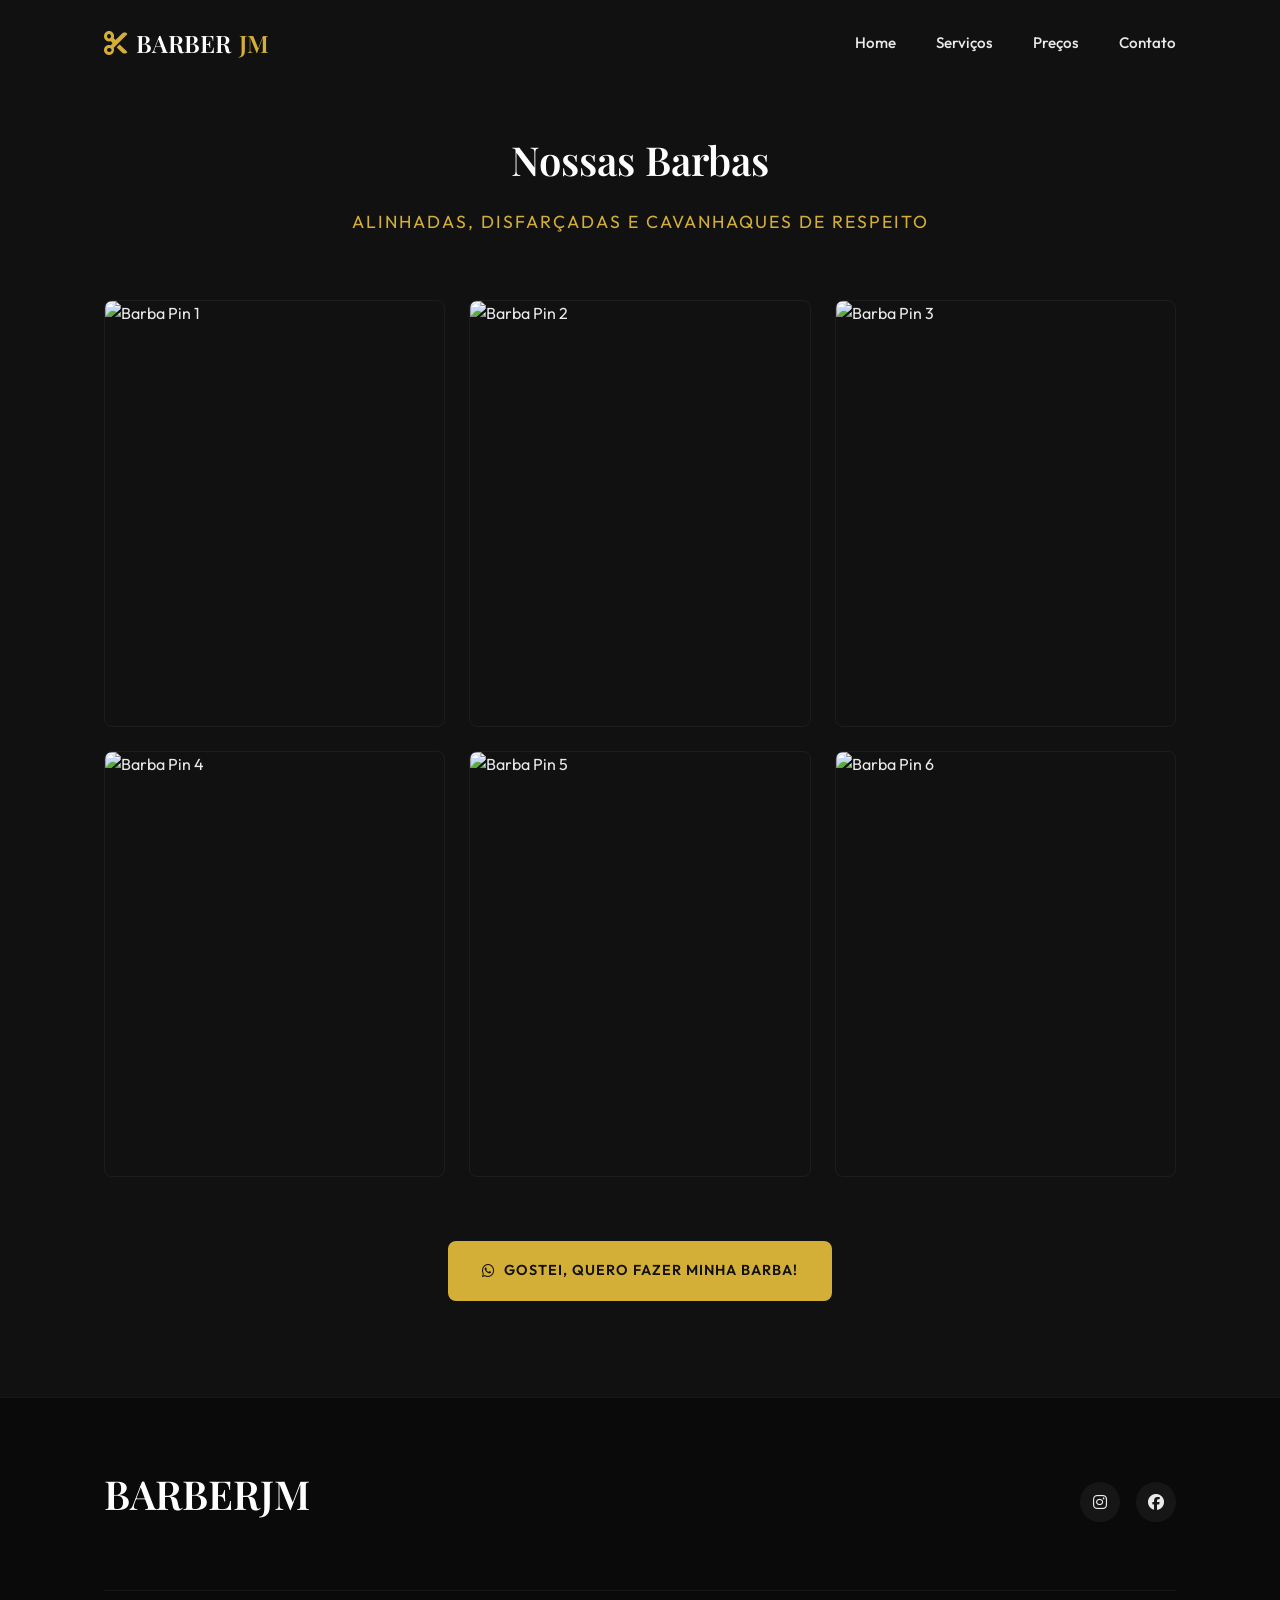
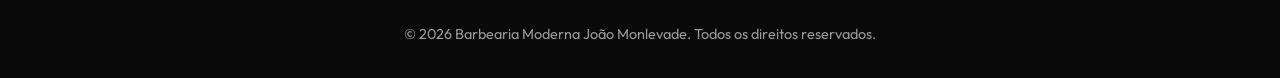
==== barbas.html @ 03efd975 "Adiciona paginas de galeria de cortes" ====
<!DOCTYPE html>
<html lang="pt-BR">

<head>
    <meta charset="UTF-8">
    <meta name="viewport" content="width=device-width, initial-scale=1.0">
    <meta name="description"
        content="Galeria de barbas alinhadas, disfarçadas e cavanhaques da melhor barbearia em João Monlevade.">
    <meta name="keywords"
        content="Barbearia em João Monlevade, Barba Alinhada, Cavanhaque, Barba Disfarçada, Barbeiro João Monlevade, Galeria de Barbas">
    <title>Galeria de Barbas | Barbearia Moderna</title>

    <!-- Google Fonts -->
    <link rel="preconnect" href="https://fonts.googleapis.com">
    <link rel="preconnect" href="https://fonts.gstatic.com" crossorigin>
    <link
        href="https://fonts.googleapis.com/css2?family=Outfit:wght@300;400;600;800&family=Playfair+Display:ital,wght@0,600;1,600&display=swap"
        rel="stylesheet">

    <!-- Font Awesome for Icons -->
    <link rel="stylesheet" href="https://cdnjs.cloudflare.com/ajax/libs/font-awesome/6.4.0/css/all.min.css">

    <!-- Custom CSS -->
    <link rel="stylesheet" href="css/style.css">
</head>

<body>
    <nav class="navbar scrolled">
        <div class="nav-container">
            <a href="index.html" class="logo">
                <i class="fa-solid fa-scissors"></i> BARBER<span>JM</span>
            </a>
            <ul class="nav-links">
                <li><a href="index.html#home">Home</a></li>
                <li><a href="index.html#servicos">Serviços</a></li>
                <li><a href="index.html#precos">Preços</a></li>
                <li><a href="index.html#contato">Contato</a></li>
            </ul>
            <div class="hamburger">
                <i class="fa-solid fa-bars"></i>
            </div>
        </div>
    </nav>

    <!-- Header Section for Gallery -->
    <section class="gallery">
        <div class="container">
            <div class="section-title">
                <h2>Nossas Barbas</h2>
                <p>Alinhadas, disfarçadas e cavanhaques de respeito</p>
            </div>
            
            <div class="gallery-grid">
                <!-- Imagens da galeria via Pinterest enviadas pelo cliente -->
                <div class="gallery-item slide-up">
                    <img src="https://i.pinimg.com/originals/6f/2a/f8/6f2af8a998c0e588a030ac84f5df4469.jpg" alt="Barba Pin 1">
                </div>
                <div class="gallery-item slide-up" style="transition-delay: 100ms;">
                    <img src="https://i.pinimg.com/originals/78/10/9f/78109ffc7488b4dd783540bb006f3d3e.jpg" alt="Barba Pin 2">
                </div>
                <div class="gallery-item slide-up" style="transition-delay: 200ms;">
                    <img src="https://i.pinimg.com/originals/5b/00/87/5b00877ca800f2a493a400762e0d0af3.jpg" alt="Barba Pin 3">
                </div>
                <div class="gallery-item slide-up" style="transition-delay: 300ms;">
                    <img src="https://i.pinimg.com/originals/41/66/20/416620d004b30e5273f71a536fa2bc28.jpg" alt="Barba Pin 4">
                </div>
                <div class="gallery-item slide-up" style="transition-delay: 400ms;">
                    <img src="https://i.pinimg.com/originals/26/f0/df/26f0dff49dcde4fb06d9161351eefb7a.jpg" alt="Barba Pin 5">
                </div>
                <div class="gallery-item slide-up" style="transition-delay: 500ms;">
                    <img src="https://i.pinimg.com/originals/89/bb/c5/89bbc5e17c63419427910f9a1694b61d.jpg" alt="Barba Pin 6">
                </div>
            </div>
            
            <div class="text-center slide-up" style="margin-top: 4rem; transition-delay: 600ms;">
                <a href="https://wa.me/5531999999999?text=Olá,%20vim%20pelo%20site%20e%20vi%20a%20galeria%20de%20barbas.%20Gostaria%20de%20agendar%20um%20horário!"
                    target="_blank" class="btn btn-primary">
                    <i class="fa-brands fa-whatsapp"></i> Gostei, quero fazer minha barba!
                </a>
            </div>
        </div>
    </section>

    <!-- Footer -->
    <footer>
        <div class="container">
            <div class="footer-content">
                <div class="footer-logo">
                    <h2>BARBER<span>JM</span></h2>
                </div>
                <div class="footer-social">
                    <a href="#"><i class="fa-brands fa-instagram"></i></a>
                    <a href="#"><i class="fa-brands fa-facebook"></i></a>
                </div>
            </div>
            <div class="footer-bottom">
                <p>&copy; 2026 Barbearia Moderna João Monlevade. Todos os direitos reservados.</p>
            </div>
        </div>
    </footer>

    <!-- Scripts -->
    <script src="js/script.js"></script>
</body>

</html>
---- css/style.css ----
/* =========================================
   VARIÁVEIS DE ESTILO - PREMIUM BARBERSHOP
========================================== */
:root {
    --color-primary: #111111;      /* Fundo escuro */
    --color-primary-light: #1A1A1A;/* Fundo secundário (Cards) */
    --color-accent: #D4AF37;       /* Dourado Gold Premium */
    --color-accent-hover: #F3CA40; /* Dourado mais claro p/ hover */
    --color-text: #EAEAEA;         /* Branco Off-White para leitura */
    --color-text-muted: #999999;
    
    --font-heading: 'Playfair Display', serif;
    --font-body: 'Outfit', sans-serif;
    
    --transition: all 0.3s cubic-bezier(0.4, 0, 0.2, 1);
    --border-radius: 8px;
}

/* =========================================
   RESETS GERAIS
========================================== */
* {
    margin: 0;
    padding: 0;
    box-sizing: border-box;
}

html {
    scroll-behavior: smooth;
    font-size: 16px;
}

body {
    font-family: var(--font-body);
    background-color: var(--color-primary);
    color: var(--color-text);
    line-height: 1.6;
    overflow-x: hidden;
}

a {
    text-decoration: none;
    color: inherit;
    transition: var(--transition);
}

ul {
    list-style: none;
}

img {
    max-width: 100%;
    height: auto;
    display: block;
}

/* UTILITÁRIOS */
.container {
    max-width: 1200px;
    margin: 0 auto;
    padding: 0 5%;
}

.text-center { text-align: center; }
.mb-4 { margin-bottom: 2rem; }

/* =========================================
   TYPOGRAPHY & HEADINGS
========================================== */
h1, h2, h3, h4 {
    font-family: var(--font-heading);
    font-weight: 600;
}

h2 {
    font-size: 2.5rem;
    margin-bottom: 1rem;
    color: #FFF;
}

.section-title {
    text-align: center;
    margin-bottom: 4rem;
}

.section-title p {
    color: var(--color-accent);
    font-size: 1.1rem;
    text-transform: uppercase;
    letter-spacing: 2px;
}

/* =========================================
   BUTTONS
========================================== */
.btn {
    display: inline-flex;
    align-items: center;
    justify-content: center;
    gap: 0.5rem;
    padding: 1rem 2rem;
    font-weight: 600;
    font-family: var(--font-body);
    border-radius: var(--border-radius);
    cursor: pointer;
    text-transform: uppercase;
    letter-spacing: 1px;
    font-size: 0.9rem;
    position: relative;
    overflow: hidden;
    z-index: 1;
}

.btn-primary {
    background: var(--color-accent);
    color: var(--color-primary);
    border: 2px solid var(--color-accent);
}

.btn-primary:active {
	 transform: scale(0.98);
}

.btn-primary::before {
    content: '';
    position: absolute;
    top: 0; left: 0; right: 0; bottom: 0;
    background: #FFF;
    z-index: -1;
    transform: scaleX(0);
    transform-origin: right;
    transition: transform 0.4s ease-in-out;
}

.btn-primary:hover::before {
    transform: scaleX(1);
    transform-origin: left;
}

.btn-primary:hover {
    color: var(--color-primary);
    border-color: #FFF;
}

.btn-outline {
    background: transparent;
    color: var(--color-accent);
    border: 2px solid var(--color-accent);
}

.btn-outline:hover {
    background: var(--color-accent);
    color: var(--color-primary);
}

/* =========================================
   NAVIGATION (NAVBAR)
========================================== */
.navbar {
    position: fixed;
    top: 0; left: 0; right: 0;
    padding: 1.5rem 0;
    background: transparent;
    z-index: 1000;
    transition: var(--transition);
}

.navbar.scrolled {
    background: rgba(17, 17, 17, 0.95);
    backdrop-filter: blur(10px);
    padding: 1rem 0;
    box-shadow: 0 4px 20px rgba(0,0,0,0.5);
}

.nav-container {
    max-width: 1200px;
    margin: 0 auto;
    padding: 0 5%;
    display: flex;
    justify-content: space-between;
    align-items: center;
}

.logo {
    font-family: var(--font-heading);
    font-size: 1.5rem;
    font-weight: 600;
    color: #FFF;
    display: flex;
    align-items: center;
    gap: 0.5rem;
}

.logo span {
    color: var(--color-accent);
}

.logo i {
    color: var(--color-accent);
}

.nav-links {
    display: flex;
    gap: 2.5rem;
}

.nav-links a {
    color: var(--color-text);
    font-size: 0.95rem;
    font-weight: 500;
    position: relative;
}

.nav-links a::after {
    content: '';
    position: absolute;
    bottom: -5px;
    left: 0;
    width: 0;
    height: 2px;
    background: var(--color-accent);
    transition: var(--transition);
}

.nav-links a:hover::after {
    width: 100%;
}

.hamburger {
    display: none;
    font-size: 1.5rem;
    cursor: pointer;
    color: white;
}

/* =========================================
   HERO SECTION
========================================== */
.hero {
    height: 100vh;
    min-height: 600px;
    display: flex;
    align-items: center;
    justify-content: center;
    text-align: center;
    position: relative;
    background: linear-gradient(rgba(0,0,0,0.4), rgba(17,17,17,1)), url('../hero-bg.png') center/cover no-repeat;
    padding-top: 80px;
}

/* Fallback gradient if image not found */
.hero::before {
    content: '';
    position: absolute;
    inset: 0;
    background: radial-gradient(circle, rgba(212,175,55,0.05) 0%, rgba(17,17,17,1) 80%);
    z-index: 1;
}

.hero-content {
    position: relative;
    z-index: 2;
    max-width: 800px;
    padding: 0 5%;
}

.hero h1 {
    font-size: 4.5rem;
    line-height: 1.1;
    margin-bottom: 1.5rem;
}

.hero h1 span {
    color: var(--color-accent);
    font-style: italic;
}

.hero p {
    font-size: 1.2rem;
    color: var(--color-text-muted);
    margin-bottom: 2.5rem;
    max-width: 600px;
    margin-left: auto;
    margin-right: auto;
}

/* =========================================
   SERVICES SECTION
========================================== */
.services {
    padding: 6rem 0;
    background-color: var(--color-primary);
}

.services-grid {
    display: grid;
    grid-template-columns: repeat(auto-fit, minmax(300px, 1fr));
    gap: 2rem;
}

.service-card {
    background: var(--color-primary-light);
    padding: 3rem 2rem;
    border-radius: var(--border-radius);
    text-align: center;
    transition: all 0.4s ease;
    border: 1px solid rgba(255,255,255,0.05);
}

.service-card:hover {
    transform: translateY(-10px);
    border-color: var(--color-accent);
    box-shadow: 0 10px 30px rgba(212, 175, 55, 0.1);
}

.service-icon {
    width: 70px;
    height: 70px;
    margin: 0 auto 1.5rem;
    background: rgba(212, 175, 55, 0.1);
    color: var(--color-accent);
    border-radius: 50%;
    display: flex;
    align-items: center;
    justify-content: center;
    font-size: 1.8rem;
    transition: var(--transition);
}

.service-card:hover .service-icon {
    background: var(--color-accent);
    color: var(--color-primary);
}

.service-card h3 {
    font-size: 1.5rem;
    margin-bottom: 1rem;
    color: #FFF;
}

.service-card p {
    color: var(--color-text-muted);
    font-size: 0.95rem;
}

/* =========================================
   PRICING SECTION
========================================== */
.pricing {
    padding: 6rem 0;
    background-color: var(--color-primary-light);
}

.pricing-list {
    max-width: 800px;
    margin: 0 auto 4rem;
}

.price-item {
    margin-bottom: 2rem;
}

.price-info {
    display: flex;
    align-items: center;
    margin-bottom: 0.5rem;
}

.price-info h4 {
    font-size: 1.3rem;
    font-family: var(--font-body);
    font-weight: 400;
    white-space: nowrap;
}

.price-dots {
    flex-grow: 1;
    border-bottom: 1px dashed rgba(255,255,255,0.2);
    margin: 0 1rem;
    position: relative;
    top: -5px;
}

.price-value {
    font-family: var(--font-heading);
    font-size: 1.5rem;
    color: var(--color-accent);
    font-weight: 600;
    white-space: nowrap;
}

/* DESTAQUE DE VALORES (CHAMATIVO) */
.highlight-price {
    display: inline-block;
    color: #FFD700;
    text-shadow: 0 0 10px rgba(255, 215, 0, 0.6), 0 0 20px rgba(255, 215, 0, 0.4);
    animation: pulse-price 1.5s infinite alternate;
}

@keyframes pulse-price {
    0% {
        transform: scale(1);
        text-shadow: 0 0 10px rgba(255, 215, 0, 0.6), 0 0 20px rgba(255, 215, 0, 0.4);
    }
    100% {
        transform: scale(1.1);
        text-shadow: 0 0 15px rgba(255, 215, 0, 1), 0 0 25px rgba(255, 215, 0, 0.7);
    }
}

/* =========================================
   AGENDAR HIGHLIGHT (Destaque Simples)
========================================== */
.agendar-highlight {
    margin-top: 4rem;
    padding: 2rem;
    background: linear-gradient(135deg, var(--color-primary-light), #000000);
    position: relative;
    border-radius: var(--border-radius);
    box-shadow: 0 20px 40px rgba(0,0,0,0.4);
    overflow: hidden;
    border: 1px solid rgba(212, 175, 55, 0.3);
}

.agendar-content {
    background: rgba(17, 17, 17, 0.8);
    backdrop-filter: blur(10px);
    padding: 3rem 2rem;
    border: 1px solid rgba(255, 255, 255, 0.05); /* Borda mais sutil */
    border-radius: var(--border-radius);
    max-width: 600px;
    margin: 0 auto;
    position: relative;
    z-index: 2;
}

.agendar-title {
    font-size: 2.2rem;
    color: #FFF;
    margin-bottom: 0.5rem;
    text-transform: uppercase;
    letter-spacing: 2px;
}

.text-bw {
    color: var(--color-text-muted);
    font-size: 1rem;
}

.btn-bw {
    background: var(--color-accent);
    color: var(--color-primary);
    border: 2px solid var(--color-accent);
    font-weight: 800;
    font-size: 1rem;
    padding: 1.2rem 2.5rem;
    border-radius: var(--border-radius);
    transition: all 0.3s cubic-bezier(0.4, 0, 0.2, 1);
}

.btn-bw:hover {
    background: transparent;
    color: var(--color-accent);
    border-color: var(--color-accent);
    box-shadow: 0 0 20px rgba(212, 175, 55, 0.2);
}

/* =========================================
   CONTACT SECTION
========================================== */
.contact {
    padding: 6rem 0;
}

.contact-grid {
    display: grid;
    grid-template-columns: 1fr 1fr;
    gap: 4rem;
    align-items: center;
}

.contact-info h2 {
    margin-bottom: 1rem;
}

.contact-info > p {
    color: var(--color-text-muted);
    margin-bottom: 2.5rem;
}

.contact-list {
    display: flex;
    flex-direction: column;
    gap: 1.5rem;
}

.contact-list li {
    display: flex;
    gap: 1.5rem;
    align-items: flex-start;
}

.contact-list i {
    font-size: 1.5rem;
    color: var(--color-accent);
    background: rgba(212, 175, 55, 0.1);
    width: 50px;
    height: 50px;
    display: flex;
    align-items: center;
    justify-content: center;
    border-radius: 50%;
    flex-shrink: 0;
}

.contact-list strong {
    display: block;
    color: #FFF;
    margin-bottom: 0.3rem;
    font-family: var(--font-heading);
    font-size: 1.1rem;
}

.contact-list p {
    color: var(--color-text-muted);
    font-size: 0.95rem;
}

.contact-map {
    height: 400px;
    border-radius: var(--border-radius);
    overflow: hidden;
    border: 1px solid rgba(255,255,255,0.05);
}

/* =========================================
   FOOTER
========================================== */
footer {
    background: #0A0A0A;
    padding: 4rem 0 2rem;
    border-top: 1px solid rgba(255,255,255,0.05);
}

.footer-content {
    display: flex;
    justify-content: space-between;
    align-items: center;
    margin-bottom: 3rem;
}

.footer-social {
    display: flex;
    gap: 1rem;
}

.footer-social a {
    width: 40px;
    height: 40px;
    border-radius: 50%;
    background: rgba(255,255,255,0.05);
    display: flex;
    align-items: center;
    justify-content: center;
    color: var(--color-text);
    transition: var(--transition);
}

.footer-social a:hover {
    background: var(--color-accent);
    color: var(--color-primary);
    transform: translateY(-3px);
}

.footer-bottom {
    text-align: center;
    padding-top: 2rem;
    border-top: 1px solid rgba(255,255,255,0.05);
    color: var(--color-text-muted);
    font-size: 0.9rem;
}

/* =========================================
   GALERIA DE CORTES
========================================== */
.gallery {
    padding: 8rem 0 6rem;
    background-color: var(--color-primary);
    min-height: 100vh;
}

.gallery-grid {
    display: grid;
    grid-template-columns: repeat(auto-fit, minmax(280px, 1fr));
    gap: 1.5rem;
    margin-top: 3rem;
}

.gallery-item {
    position: relative;
    border-radius: var(--border-radius);
    overflow: hidden;
    aspect-ratio: 4/5;
    border: 1px solid rgba(255,255,255,0.05);
    transition: var(--transition);
    cursor: pointer;
}

.gallery-item:hover {
    transform: translateY(-5px);
    border-color: var(--color-accent);
    box-shadow: 0 10px 30px rgba(212, 175, 55, 0.1);
}

.gallery-item img {
    width: 100%;
    height: 100%;
    object-fit: cover;
    transition: transform 0.6s ease;
}

.gallery-item:hover img {
    transform: scale(1.05);
}

/* =========================================
   ANIMATIONS (AOS Style, pure CSS+JS)
========================================== */
.slide-up {
    opacity: 0;
    transform: translateY(40px);
    transition: opacity 0.8s ease-out, transform 0.8s ease-out;
}

.slide-up.visible {
    opacity: 1;
    transform: translateY(0);
}

/* =========================================
   RESPONSIVO / MEDIA QUERIES
========================================== */
@media screen and (max-width: 900px) {
    .hero h1 { font-size: 3.5rem; }
    .contact-grid { grid-template-columns: 1fr; gap: 3rem; }
    .contact-map { height: 300px; }
}

@media screen and (max-width: 768px) {
    .hamburger { display: block; }
    
    .nav-links {
        position: fixed;
        top: 0; right: -100%;
        height: 100vh;
        width: 80%;
        max-width: 300px;
        background: var(--color-primary-light);
        flex-direction: column;
        justify-content: center;
        align-items: center;
        gap: 2rem;
        transition: right 0.4s ease;
        box-shadow: -5px 0 30px rgba(0,0,0,0.5);
    }

    .nav-links.active { right: 0; }
    
    .hero h1 { font-size: 2.8rem; }
    .section-title h2 { font-size: 2rem; }
    
    .pricing-list { padding: 0 1rem; }
}

@media screen and (max-width: 480px) {
    .hero h1 { font-size: 2.2rem; }
    .btn { width: 100%; padding: 1rem; }
    .price-info { flex-direction: column; align-items: flex-start; }
    .price-dots { display: none; }
    .price-value { margin-top: 0.5rem; align-self: flex-start; }
    .price-item {
        background: rgba(255,255,255,0.02);
        padding: 1rem;
        border-radius: var(--border-radius);
    }
}
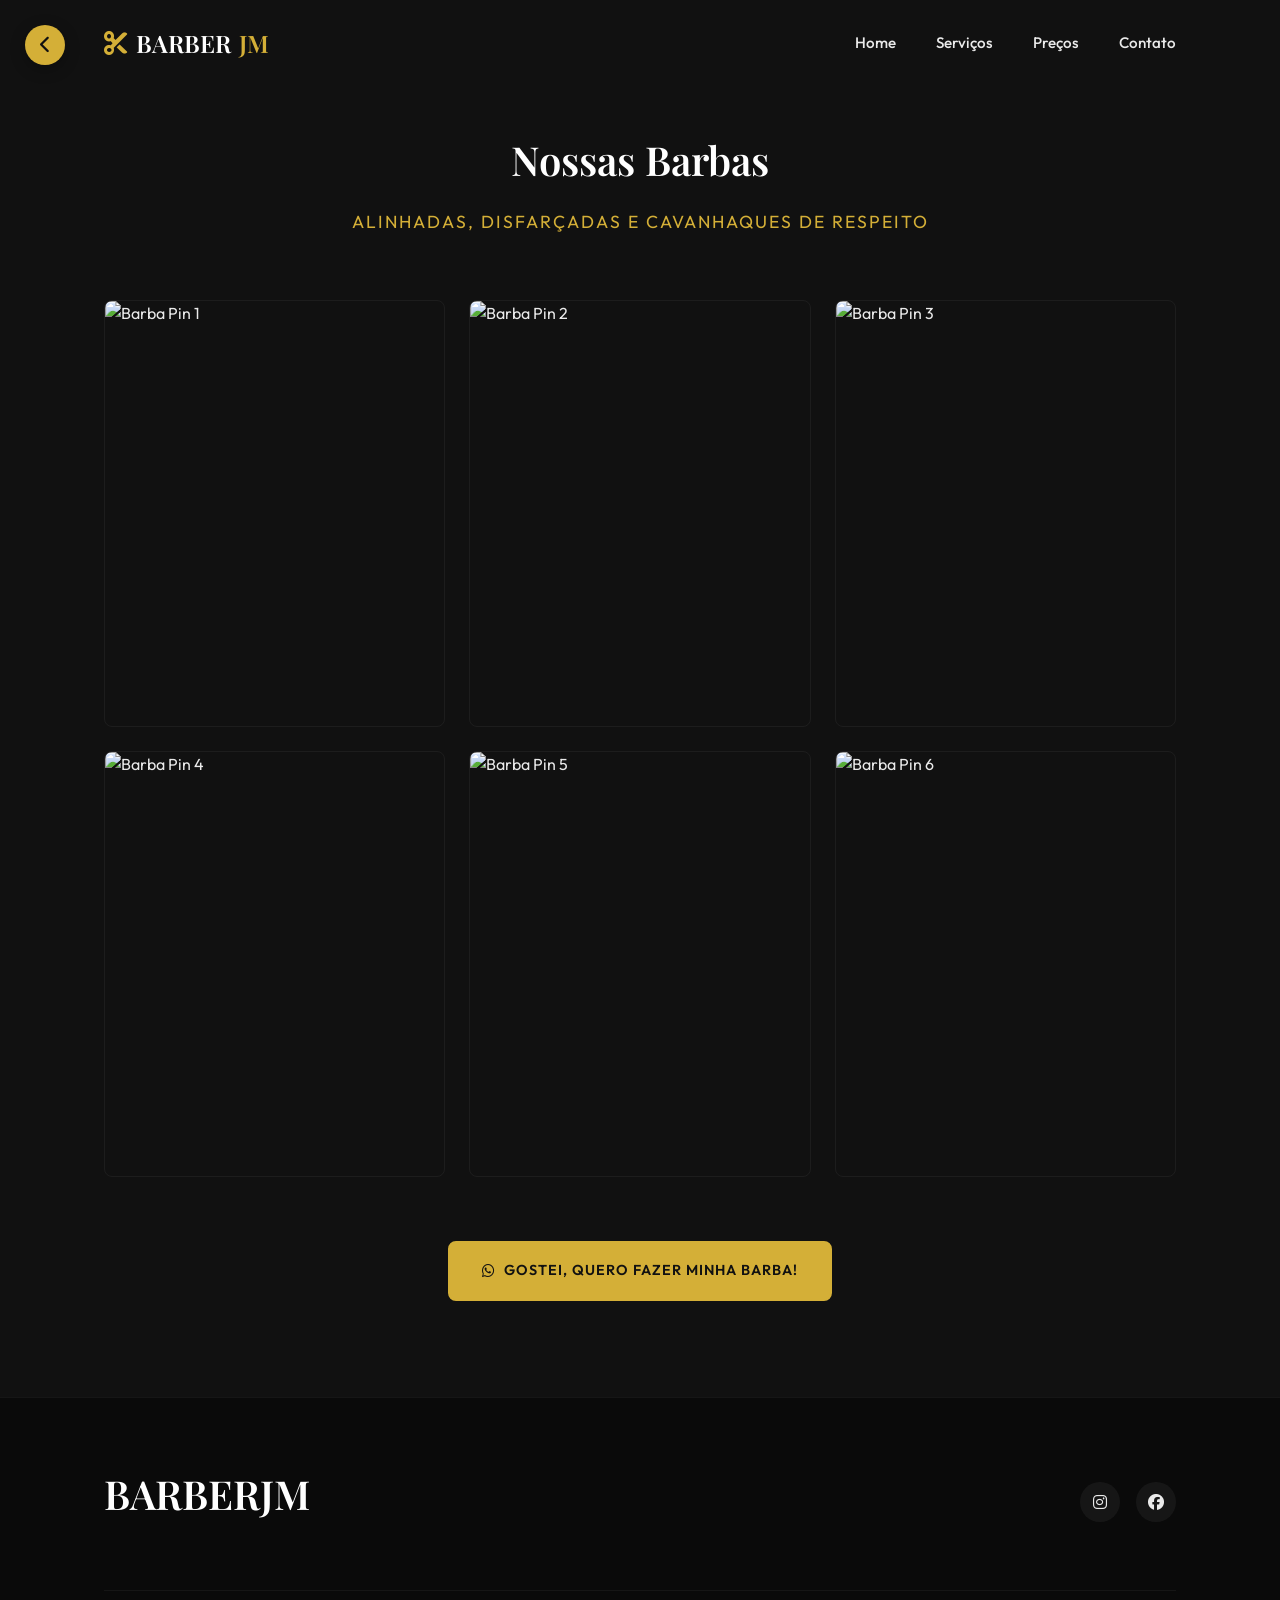
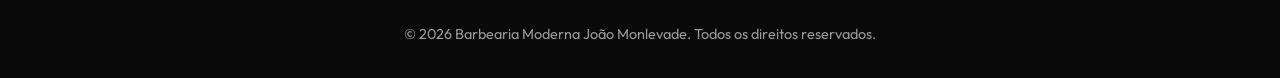
==== commit 24d382b6: "Atualizações de design: Colagem de fotos, fundo animado e botões de voltar" ====
--- a/barbas.html
+++ b/barbas.html
@@ -25,6 +25,9 @@
 </head>
 
 <body>
+    <a href="index.html" class="btn-back" title="Voltar para a Home">
+        <i class="fa-solid fa-chevron-left"></i>
+    </a>
     <nav class="navbar scrolled">
         <div class="nav-container">
             <a href="index.html" class="logo">
--- a/css/style.css
+++ b/css/style.css
@@ -153,6 +153,41 @@
     color: var(--color-primary);
 }
 
+.btn-back {
+    position: fixed;
+    top: 25px;
+    left: 25px;
+    z-index: 2000;
+    width: 40px;
+    height: 40px;
+    background: var(--color-accent);
+    color: var(--color-primary);
+    display: flex;
+    align-items: center;
+    justify-content: center;
+    border-radius: 50%;
+    font-size: 1.1rem;
+    box-shadow: 0 4px 15px rgba(0,0,0,0.3);
+    transition: var(--transition);
+}
+
+.btn-back:hover {
+    transform: scale(1.1);
+    background: #FFF;
+    color: var(--color-primary);
+}
+
+@media screen and (max-width: 768px) {
+    .btn-back {
+        top: 15px;
+        left: 15px;
+        width: 35px;
+        height: 35px;
+        font-size: 1rem;
+    }
+}
+
+
 /* =========================================
    NAVIGATION (NAVBAR)
 ========================================== */
@@ -244,22 +279,60 @@
     justify-content: center;
     text-align: center;
     position: relative;
-    background: linear-gradient(rgba(0,0,0,0.4), rgba(17,17,17,1)), url('../hero-bg.png') center/cover no-repeat;
     padding-top: 80px;
-}
-
-/* Fallback gradient if image not found */
-.hero::before {
-    content: '';
+    overflow: hidden; /* Para conter o movimento das fotos */
+}
+
+/* Background Collage */
+.hero-bg-collage {
+    position: absolute;
+    top: 0;
+    left: 0;
+    width: 100%;
+    height: 100%;
+    display: grid;
+    grid-template-columns: repeat(3, 1fr);
+    grid-template-rows: repeat(2, 1fr);
+    z-index: 0;
+    background: #111;
+}
+
+.collage-img {
+    width: 100%;
+    height: 100%;
+    background-size: cover;
+    background-position: center;
+    filter: brightness(0.7) grayscale(0.2); /* Menos chamativo conforme pedido */
+    animation: slow-zoom 20s infinite alternate ease-in-out;
+}
+
+/* Escalonar delays para um movimento mais orgânico */
+.collage-img:nth-child(2) { animation-delay: -3s; }
+.collage-img:nth-child(3) { animation-delay: -7s; }
+.collage-img:nth-child(4) { animation-delay: -12s; }
+.collage-img:nth-child(5) { animation-delay: -15s; }
+.collage-img:nth-child(6) { animation-delay: -1s; }
+
+@keyframes slow-zoom {
+    0% { transform: scale(1); }
+    100% { transform: scale(1.15) translate(1%, 1%); }
+}
+
+.collage-overlay {
     position: absolute;
     inset: 0;
-    background: radial-gradient(circle, rgba(212,175,55,0.05) 0%, rgba(17,17,17,1) 80%);
+    /* Somente o degradê para legibilidade do texto */
+    background: linear-gradient(
+        to bottom,
+        rgba(0, 0, 0, 0.5) 0%,
+        rgba(17, 17, 17, 0.8) 100%
+    );
     z-index: 1;
 }
 
 .hero-content {
     position: relative;
-    z-index: 2;
+    z-index: 10;
     max-width: 800px;
     padding: 0 5%;
 }
@@ -289,7 +362,9 @@
 ========================================== */
 .services {
     padding: 6rem 0;
-    background-color: var(--color-primary);
+    background: linear-gradient(rgba(17, 17, 17, 0.85), rgba(17, 17, 17, 0.9)), 
+                url('https://i.pinimg.com/originals/c0/e0/4b/c0e04b654328e030a52f6b77b3332b6a.jpg') center/cover no-repeat fixed;
+    position: relative;
 }
 
 .services-grid {
@@ -348,7 +423,9 @@
 ========================================== */
 .pricing {
     padding: 6rem 0;
-    background-color: var(--color-primary-light);
+    background: linear-gradient(rgba(17, 17, 17, 0.85), rgba(17, 17, 17, 0.9)), 
+                url('https://i.pinimg.com/originals/c0/e0/4b/c0e04b654328e030a52f6b77b3332b6a.jpg') center/cover no-repeat fixed;
+    position: relative;
 }
 
 .pricing-list {
@@ -357,36 +434,114 @@
 }
 
 .price-item {
-    margin-bottom: 2rem;
+    margin-bottom: 1.5rem;
+    background: linear-gradient(145deg, rgba(26, 26, 26, 0.9), rgba(17, 17, 17, 0.9));
+    padding: 1.5rem 2.5rem;
+    border-radius: var(--border-radius);
+    border: 1px solid rgba(212, 175, 55, 0.1);
+    box-shadow: 0 4px 15px rgba(0, 0, 0, 0.2);
+    transition: var(--transition);
+    position: relative;
+    overflow: hidden;
+    display: flex;
+    flex-direction: column;
+}
+
+.price-item:hover {
+    transform: translateY(-5px);
+    border-color: var(--color-accent);
+    box-shadow: 0 10px 30px rgba(212, 175, 55, 0.15);
+    background: linear-gradient(145deg, rgba(30, 30, 30, 0.9), rgba(20, 20, 20, 0.9));
+}
+
+.price-item::before {
+    content: '';
+    position: absolute;
+    left: 0;
+    top: 0;
+    bottom: 0;
+    width: 4px;
+    background: var(--color-accent);
+    transform: scaleY(0);
+    transition: transform 0.4s cubic-bezier(0.4, 0, 0.2, 1);
+    transform-origin: bottom;
+}
+
+.price-item:hover::before {
+    transform: scaleY(1);
+    transform-origin: top;
 }
 
 .price-info {
     display: flex;
     align-items: center;
-    margin-bottom: 0.5rem;
+    margin-bottom: 0;
 }
 
 .price-info h4 {
     font-size: 1.3rem;
     font-family: var(--font-body);
-    font-weight: 400;
+    font-weight: 500;
     white-space: nowrap;
+    position: relative;
+    z-index: 2;
 }
 
 .price-dots {
     flex-grow: 1;
-    border-bottom: 1px dashed rgba(255,255,255,0.2);
-    margin: 0 1rem;
+    border-bottom: 1px dashed rgba(255,255,255,0.15);
+    margin: 0 1.5rem;
     position: relative;
     top: -5px;
+    transition: var(--transition);
+}
+
+.price-item:hover .price-dots {
+    border-bottom: 1px dashed rgba(212, 175, 55, 0.5);
 }
 
 .price-value {
     font-family: var(--font-heading);
-    font-size: 1.5rem;
+    font-size: 1.6rem;
     color: var(--color-accent);
     font-weight: 600;
     white-space: nowrap;
+    position: relative;
+    z-index: 2;
+}
+
+.popular-item {
+    border-color: rgba(212, 175, 55, 0.5);
+    box-shadow: 0 0 20px rgba(212, 175, 55, 0.1);
+}
+
+.popular-item::before {
+    transform: scaleY(1);
+}
+
+.popular-item .price-info h4 {
+    color: var(--color-accent);
+    font-weight: 600;
+}
+
+.popular-item .price-dots {
+    border-bottom: 1px dashed rgba(212, 175, 55, 0.4);
+}
+
+.item-badge {
+    position: absolute;
+    top: 0;
+    right: 0;
+    background: var(--color-accent);
+    color: var(--color-primary);
+    font-size: 0.75rem;
+    font-weight: 800;
+    padding: 0.4rem 1.2rem;
+    border-bottom-left-radius: var(--border-radius);
+    text-transform: uppercase;
+    letter-spacing: 1px;
+    z-index: 10;
+    box-shadow: -2px 2px 10px rgba(0,0,0,0.2);
 }
 
 /* DESTAQUE DE VALORES (CHAMATIVO) */
@@ -677,10 +832,13 @@
     .btn { width: 100%; padding: 1rem; }
     .price-info { flex-direction: column; align-items: flex-start; }
     .price-dots { display: none; }
-    .price-value { margin-top: 0.5rem; align-self: flex-start; }
+    .price-value { margin-top: 0.8rem; align-self: flex-start; }
     .price-item {
-        background: rgba(255,255,255,0.02);
-        padding: 1rem;
-        border-radius: var(--border-radius);
+        padding: 1.2rem 1.5rem;
+        margin-bottom: 1rem;
     }
-}
+    .item-badge {
+        font-size: 0.65rem;
+        padding: 0.3rem 0.8rem;
+    }
+}
